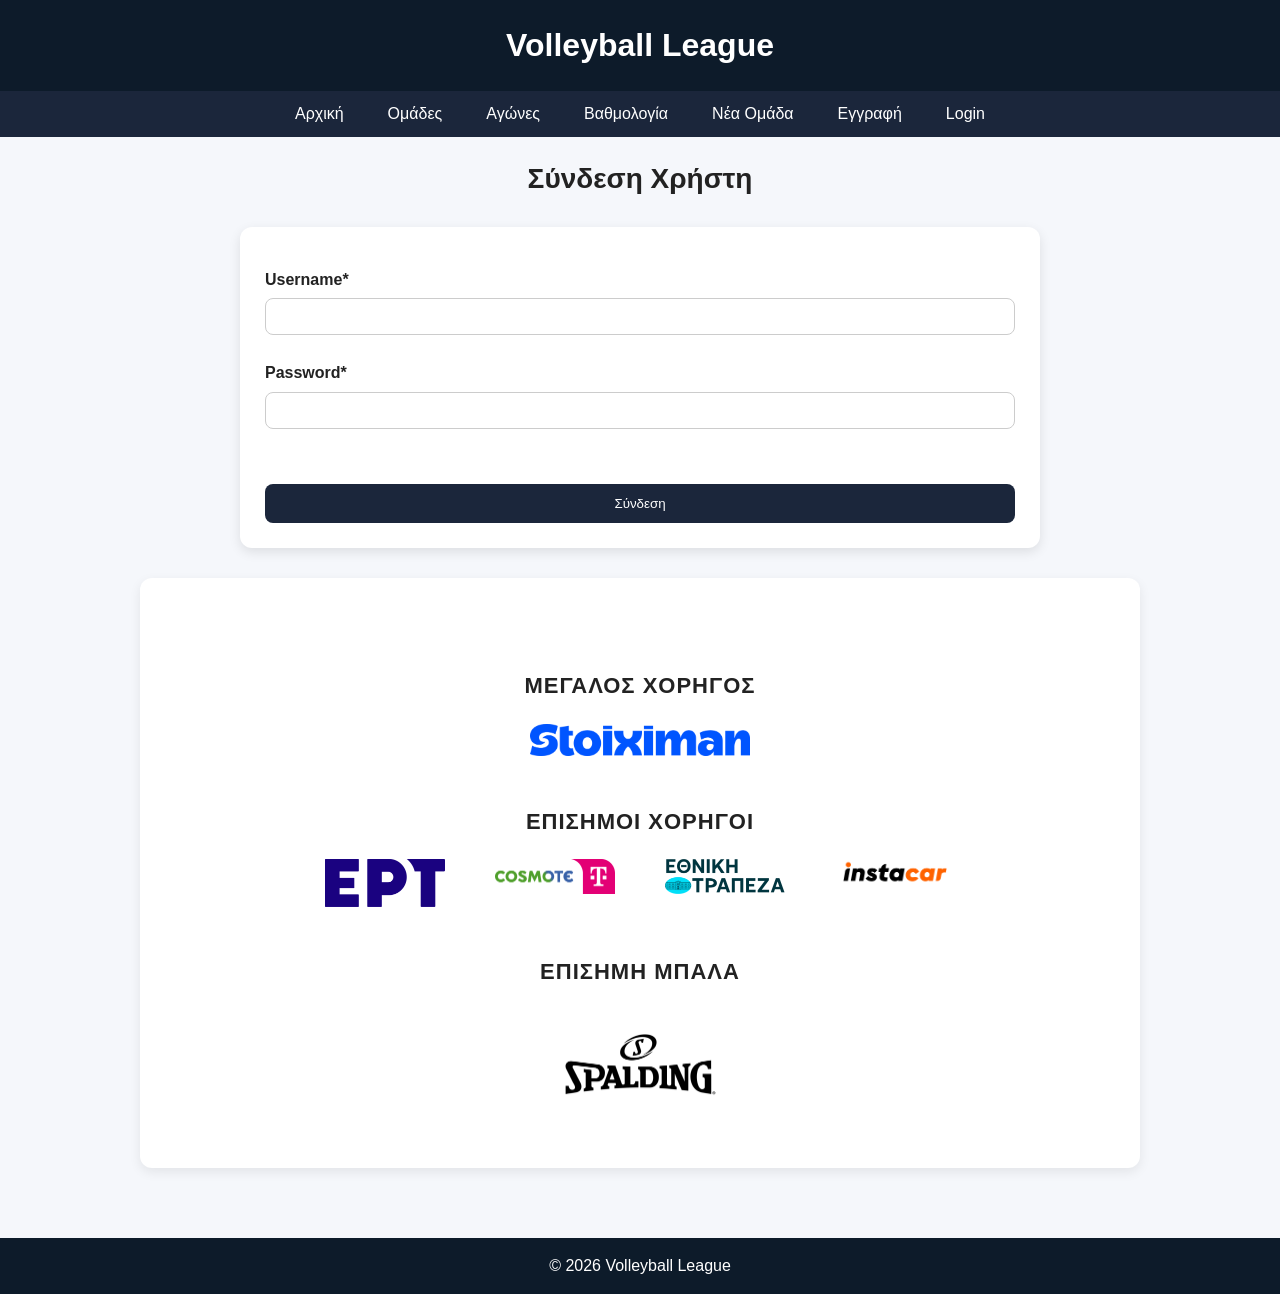
==== login.html @ 85854944 "Initial commit - VolleyHub project" ====
<!DOCTYPE html>
<html lang="el">
<head>
    <meta charset="UTF-8">
    <meta name="viewport" content="width=device-width, initial-scale=1.0">
    <title>Login</title>

    <link rel="stylesheet" href="styles/style.css">
</head>

<body>

<header>
    <h1>Volleyball League</h1>
</header>

<nav>
    <ul class="nav-menu">
        <li><a href="index.html">Αρχική</a></li>
        <li><a href="clubs.html">Ομάδες</a></li>
        <li><a href="matches.html">Αγώνες</a></li>
        <li><a href="table.html">Βαθμολογία</a></li>
        <li><a href="add_club.html">Νέα Ομάδα</a></li>
        <li><a href="sign-up.html">Εγγραφή</a></li>
        <li><a href="login.html">Login</a></li>
    </ul>
</nav>

<main>

<h2>Σύνδεση Χρήστη</h2>

<form class="club-form">

    <label>Username*</label>
    <input type="text" required>

    <label>Password*</label>
    <input type="password" required>

    <br><br>

    <button type="submit">Σύνδεση</button>

</form>



<!-- SPONSORS -->
<section class="sponsors">

<h2 class="sponsors-title">ΜΕΓΑΛΟΣ ΧΟΡΗΓΟΣ</h2>

<!-- ΜΕΓΑΛΟΣ ΧΟΡΗΓΟΣ -->
<div class="main-sponsor">
  <a href="https://www.stoiximan.gr" target="_blank">
    <img src="media/sponsor/stoiximan.png" alt="Stoiximan">
  </a>
</div>

<!-- ΕΠΙΣΗΜΟΙ ΧΟΡΗΓΟΙ -->
<h3 class="sponsor-subtitle">ΕΠΙΣΗΜΟΙ ΧΟΡΗΓΟΙ</h3>

<div class="sponsor-row">
  
  <a href="https://www.ert.gr" target="_blank">
    <img src="media/sponsor/ERT.png" alt="ERT">
  </a>

  <a href="https://www.cosmote.gr" target="_blank">
    <img src="media/sponsor/Cosmote.png" alt="Cosmote">
  </a>

  <a href="https://www.nbg.gr" target="_blank">
    <img src="media/sponsor/NBG.png" alt="NBG Pay">
  </a>

  <a href="https://www.instacar.gr" target="_blank">
    <img src="media/sponsor/instacar.png" alt="Instacar">
  </a>

</div>

<!-- ΕΠΙΣΗΜΗ ΜΠΑΛΑ -->
<h3 class="sponsor-subtitle">ΕΠΙΣΗΜΗ ΜΠΑΛΑ</h3>

<div class="ball-sponsor">
  <a href="https://www.spalding.com" target="_blank">
    <img src="media/sponsor/Spalding.png" alt="Spalding">
  </a>
</div>

</section>

</main>

<footer>
    <p>© 2026 Volleyball League</p>
</footer>

</body>
</html>
---- styles/style.css ----
/* Epanafora */
* {
    margin: 0;
    padding: 0;
    box-sizing: border-box;
}

body {
    font-family: Arial, sans-serif;
    background: #f5f7fb;
    color: #222;
    line-height: 1.6;
}

/* HEADER */
header {
    background: #0d1b2a;
    color: white;
    text-align: center;
    padding: 20px;
}

/* Plohghsh */
.nav-menu {
    display: flex;
    justify-content: center;
    list-style: none;
    background: #1b263b;
    flex-wrap: wrap;
}

.nav-menu li {
    margin: 10px;
}

.nav-menu a {
    color: white;
    text-decoration: none;
    padding: 8px 12px;
    border-radius: 6px;
    transition: 0.3s;
}

/* HOVER */
.nav-menu a:hover {
    background: #415a77;
    transform: scale(1.05);
}

/* Kentriko */
main {
    padding: 20px;
}

/* Tmhmata */
section {
    background: white;
    margin: 30px auto;
    padding: 20px;
    max-width: 1000px;
    border-radius: 12px;
    box-shadow: 0 4px 12px rgba(0,0,0,0.08);

    transition: 0.3s ease;
}

/* HOVER  */
section:hover {
    transform: translateY(-5px);
    box-shadow: 0 10px 25px rgba(0,0,0,0.15);
}

/* Eikones */
.home-img {
    width: 100%;
    max-width: 700px;
    display: block;
    margin: 15px auto;
    border-radius: 10px;
    transition: 0.3s ease;
}

/* HOVER Eikona */
.home-img:hover {
    transform: scale(1.03);
}

/* Pinakas */
table {
    width: 100%;
    border-collapse: collapse;
    margin-top: 10px;
}

th, td {
    border: 1px solid #ddd;
    padding: 8px;
    text-align: center;
}

th {
    background: #1b263b;
    color: white;
}

/* Logotypo */
.logo {
    width: 100px;
    margin: 10px 0;
    transition: 0.3s;
}

/* Logotypo HOVER */
.logo:hover {
    transform: rotate(-3deg) scale(1.05);
}

/* FOOTER  */
footer {
    text-align: center;
    padding: 15px;
    background: #0d1b2a;
    color: white;
    margin-top: 20px;
}

/* RESPONSIVE  */
@media (max-width: 900px) {
    section {
        margin: 20px 10px;
    }

    .nav-menu {
        flex-direction: column;
        align-items: center;
    }
}


/* Karta mats */
.match {
    background: white;
    margin: 25px auto;
    padding: 20px;
    max-width: 900px;
    border-radius: 12px;
    box-shadow: 0 4px 12px rgba(0,0,0,0.08);
    transition: 0.3s;
}

/* hover effect */
.match:hover {
    transform: translateY(-5px);
    box-shadow: 0 10px 25px rgba(0,0,0,0.15);
}

/* TEAMS LAYOUT */
.teams {
    display: flex;
    justify-content: space-around;
    align-items: center;
    margin-bottom: 10px;
}

.team {
    text-align: center;
}

.team img {
    width: 70px;
    height: 70px;
    object-fit: contain;
    transition: 0.3s;
}

.team img:hover {
    transform: scale(1.1);
}

.vs {
    font-size: 20px;
    font-weight: bold;
}

/* Skor */
.score {
    text-align: center;
    font-weight: bold;
}

/* Koumpi add result */
.add-btn {
    display: block;
    margin: 10px auto;
    padding: 10px 15px;
    background: #1b263b;
    color: white;
    border: none;
    border-radius: 8px;
    cursor: pointer;
    transition: 0.3s;
}

.add-btn:hover {
    background: #415a77;
    transform: scale(1.05);
}

/* Kentrarisma mats */

.match {
    text-align: center;
}

/* teams centered */
.teams {
    display: flex;
    justify-content: center;
    align-items: center;
    gap: 30px;
    margin-bottom: 10px;
}

.team {
    text-align: center;
}

/* logos */
.team img {
    width: 65px;
    height: 65px;
    object-fit: contain;
    display: block;
    margin: 0 auto 5px auto;
}

/* vs text */
.vs {
    font-weight: bold;
    font-size: 18px;
}

/* SCORE BOX */
.score {
    margin-top: 10px;
    font-weight: bold;
    background: #f1f5f9;
    display: inline-block;
    padding: 8px 12px;
    border-radius: 8px;
}

/* Set Analysh */
.sets {
    margin-top: 5px;
    font-size: 14px;
    color: #444;
}

.round-title {
    text-align: center;
    font-size: 22px;
    font-weight: bold;
    margin: 30px 0 15px 0;
}

.info-section {
    padding: 60px 20px;
    max-width: 1100px;
    margin: auto;
}

.info-section h2 {
    text-align: center;
    margin-bottom: 40px;
    font-size: 28px;
}

.info-grid {
    display: grid;
    grid-template-columns: repeat(auto-fit, minmax(260px, 1fr));
    gap: 30px; /*  megalitero keno anamesa se cards */
}

.info-card {
    background: #ffffff;
    border-radius: 14px;
    padding: 25px;
    box-shadow: 0 6px 18px rgba(0,0,0,0.12);
    transition: transform 0.3s ease;
}

.info-card:hover {
    transform: translateY(-6px);
}

.info-card h3 {
    margin-bottom: 15px; /*  keno katv apo titlo */
}

.info-card p,
.info-card ul {
    line-height: 1.6; /* keno upsos */
}

.info-card ul {
    padding-left: 18px;
}

.club-logo {
    width: 120px;
    height: auto;
    display: block;
    margin: 10px auto;
}

.team-photo {
    width: 100%;
    max-width: 500px;   
    height: 300px;      /* idio upsos gia ola */
    object-fit: cover;  
    
    display: block;
    margin: 20px auto;  /* kentrarismenh */
    
    border-radius: 12px;
    box-shadow: 0 4px 12px rgba(0,0,0,0.2);
}

.team-photo {
    transition: transform 0.3s ease;
}

.team-photo:hover {
    transform: scale(1.03);
}

/* CLUB SECTIONS */

.club {
    margin-bottom: 50px;        /* keno metaksi omadvn */
    padding: 25px;

    background: #ffffff;
    border-radius: 15px;
    box-shadow: 0 5px 15px rgba(0,0,0,0.1);
}

/*  Titloi (Roster, Staff, Media) */
.club h3 {
    margin-top: 25px;
    margin-bottom: 10px;
}

/* Pinakas roster */
.club table {
    width: 100%;
    border-collapse: collapse;
    margin-bottom: 20px;
}

.club table th,
.club table td {
    padding: 8px;
    text-align: center;
}

/* staff */
.club p {
    margin-bottom: 10px;
}

/* Video */
.club iframe {
    margin: 15px 0;
    display: block;
}

/* ========================= TEAM PHOTO ========================= */

.team-photo {
    width: 100%;
    max-width: 500px;
    height: 300px;
    object-fit: cover;

    display: block;
    margin: 20px auto;

    border-radius: 12px;
    box-shadow: 0 4px 12px rgba(0,0,0,0.2);

    transition: transform 0.3s ease;
}

.team-photo:hover {
    transform: scale(1.03);
}

/* ========================= LOGO ========================= */

.sponsors {
    text-align: center;
    padding: 50px 20px;
    background: white;
    color: #222;
}

.sponsors-title,
.sponsor-subtitle {
    font-size: 22px;
    font-weight: 800;
    letter-spacing: 1px;
    margin: 40px 0 20px 0;
    text-transform: uppercase;
}

/* Megalos Xorhgos */
.main-sponsor img {
    width: 220px;
    transition: 0.3s;
}

.main-sponsor img:hover {
    transform: scale(1.05);
}

/* 4 Xorhgoi */
.sponsor-row {
    display: flex;
    justify-content: center;
    flex-wrap: wrap;
    gap: 50px;   
    margin: 20px 0;
}

.sponsor-row img {
    width: 120px;
    transition: 0.3s;
}

.sponsor-row img:hover {
    transform: scale(1.1);
}

/* Mpala */
.ball-sponsor img {
    width: 160px;
    margin-top: 10px;
    transition: 0.3s;
}

.ball-sponsor img:hover {
    transform: scale(1.05);
}

.main-sponsor {
    margin: 20px 0 40px 0; /* panv katv keno */
}

.sponsor-subtitle {
    margin: 40px 0 20px 0; 
}

.ball-sponsor {
    margin: 30px 0 10px 0;
}

.main-sponsor,
.ball-sponsor {
    display: flex;
    justify-content: center;
}

.club video {
    width: 100%;
    max-width: 100%;
    height: auto;
    display: block;
    margin: 15px 0;
    border-radius: 10px;
}

/* FORM DESIGN */

.club-form {
    max-width: 800px;
    margin: 20px auto;
    background: white;
    padding: 25px;
    border-radius: 12px;
    box-shadow: 0 4px 12px rgba(0,0,0,0.1);
}

/* kathe pedio se nea grammh */
.club-form label {
    display: block;
    margin-top: 15px;
    margin-bottom: 6px;
    font-weight: bold;
}

/* inputs full width */
.club-form input,
.club-form select {
    width: 100%;
    padding: 10px;
    border-radius: 8px;
    border: 1px solid #ccc;
    margin-bottom: 10px;
}

/* sections */
.club-form h3 {
    margin-top: 25px;
    margin-bottom: 10px;
}

/* button */
.club-form button {
    margin-top: 20px;
    width: 100%;
    padding: 12px;
    background: #1b263b;
    color: white;
    border: none;
    border-radius: 8px;
    cursor: pointer;
    transition: 0.3s;
}

.club-form button:hover {
    background: #415a77;
}


main h2 {
    text-align: center;
    font-size: 28px;
    font-weight: bold;
    margin-bottom: 25px;
}

.form-note {
    text-align: center;
    margin-bottom: 20px;
    font-size: 14px;
    color: #666;
    background: #f1f5f9;
    padding: 10px;
    border-radius: 8px;
    max-width: 600px;
    margin-left: auto;
    margin-right: auto;
}






/* =========================
   3-TIER RESPONSIVE DESIGN
   Desktop / Tablet / Mobile
========================= */

/* =========================
   🖥️ DESKTOP (default > 1024px)
========================= */


/* =========================
   📱 TABLET (768px - 1024px)
========================= */
@media (max-width: 1024px) {

    main {
        padding: 15px;
    }

    section {
        max-width: 90%;
        margin: 20px auto;
    }

    .teams {
        gap: 20px;
        flex-wrap: wrap;
    }

    .team img {
        width: 60px;
        height: 60px;
    }

    .sponsor-row {
        gap: 30px;
    }

    .sponsor-row img {
        width: 100px;
    }

    .main-sponsor img {
        width: 180px;
    }

    .ball-sponsor img {
        width: 140px;
    }

    .club-form {
        width: 90%;
    }
}


/* =========================
   📱 MOBILE (≤ 768px)
========================= */
@media (max-width: 768px) {

    header h1 {
        font-size: 22px;
    }

    .nav-menu {
        flex-direction: column;
        align-items: center;
    }

    .nav-menu li {
        margin: 6px 0;
    }

    section {
        padding: 15px;
        margin: 15px auto;
    }

    .teams {
        flex-direction: column;
        gap: 15px;
    }

    .vs {
        font-size: 16px;
    }

    .team img {
        width: 55px;
        height: 55px;
    }

    table {
        font-size: 13px;
    }

    .sponsor-row {
        flex-direction: column;
        gap: 20px;
    }

    .sponsor-row img {
        width: 110px;
    }

    .main-sponsor img {
        width: 160px;
    }

    .ball-sponsor img {
        width: 130px;
    }

    .club-form {
        width: 95%;
        padding: 15px;
    }

    .club-form input,
    .club-form select {
        font-size: 14px;
    }

    .add-btn {
        width: 90%;
    }
}

/* CLUB LOGO CENTER FIX */

.club {
    text-align: center; /* kentrarisma */
}

/* logo eikones
 */
.club img {
    display: block;
    margin: 10px auto;
}

.club-logo {
    display: block;
    margin: 15px auto;
}
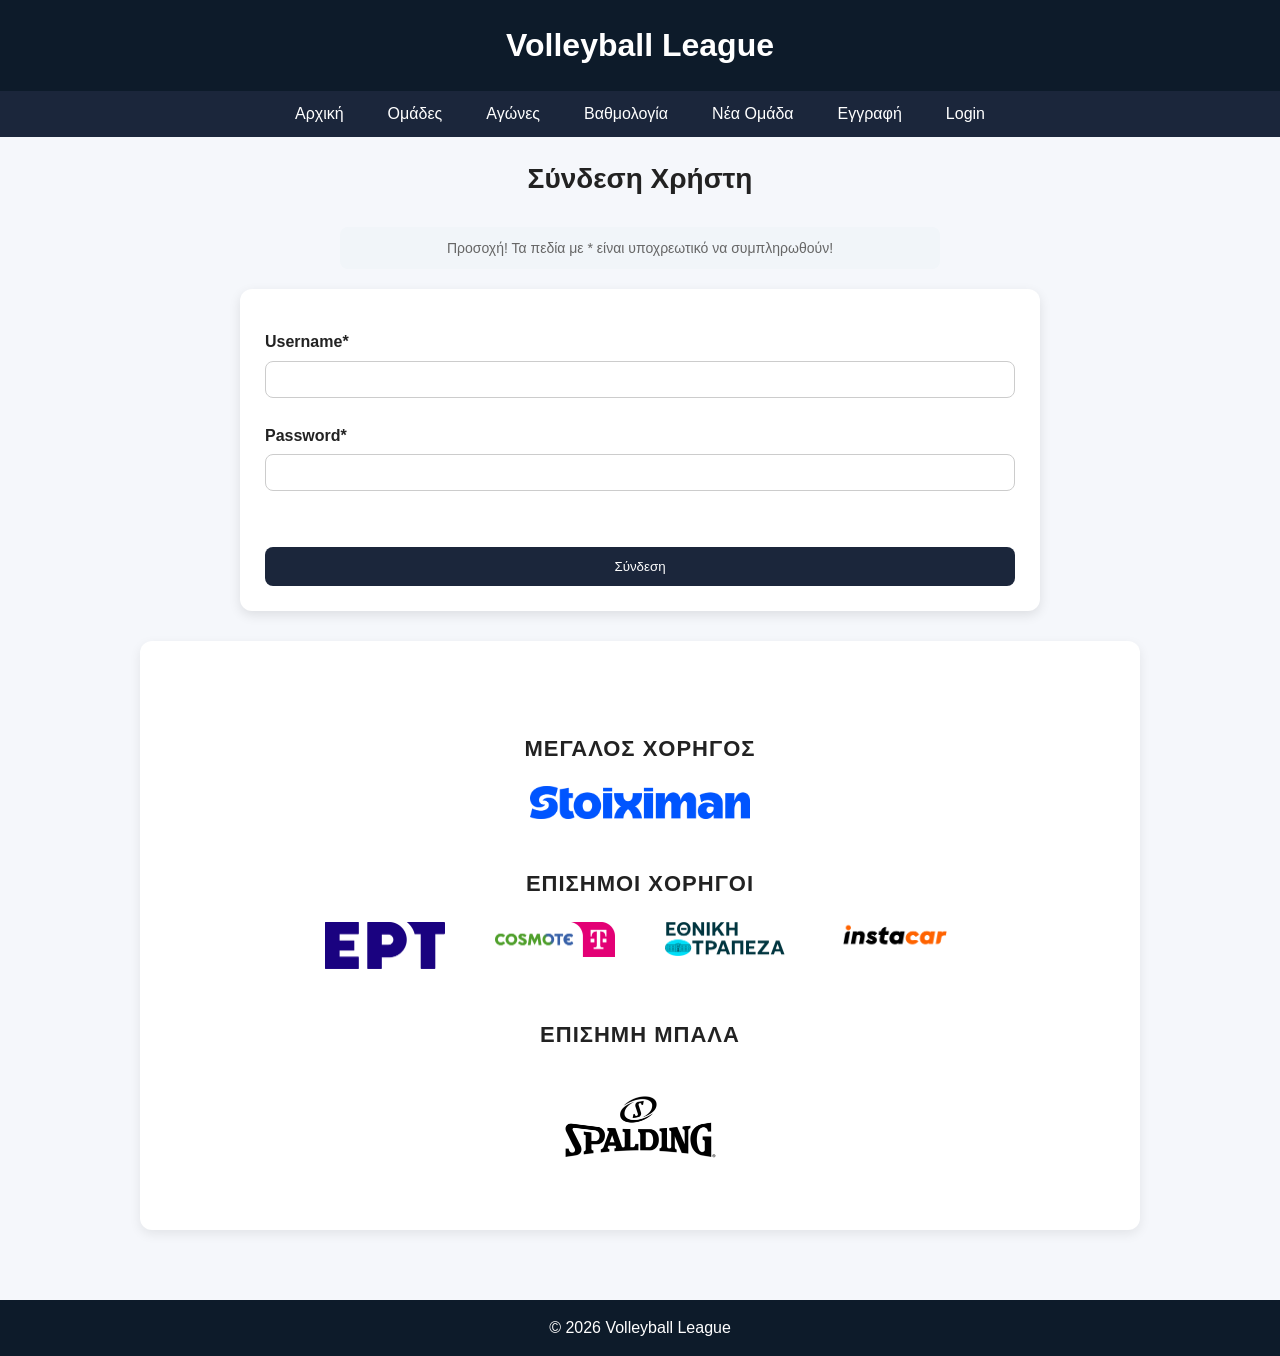
==== commit 3c3a7b2a: "small changes" ====
--- a/login.html
+++ b/login.html
@@ -29,6 +29,10 @@
 <main>
 
 <h2>Σύνδεση Χρήστη</h2>
+
+<p class="form-note">
+Προσοχή! Τα πεδία με * είναι υποχρεωτικό να συμπληρωθούν!
+</p>
 
 <form class="club-form">
 
